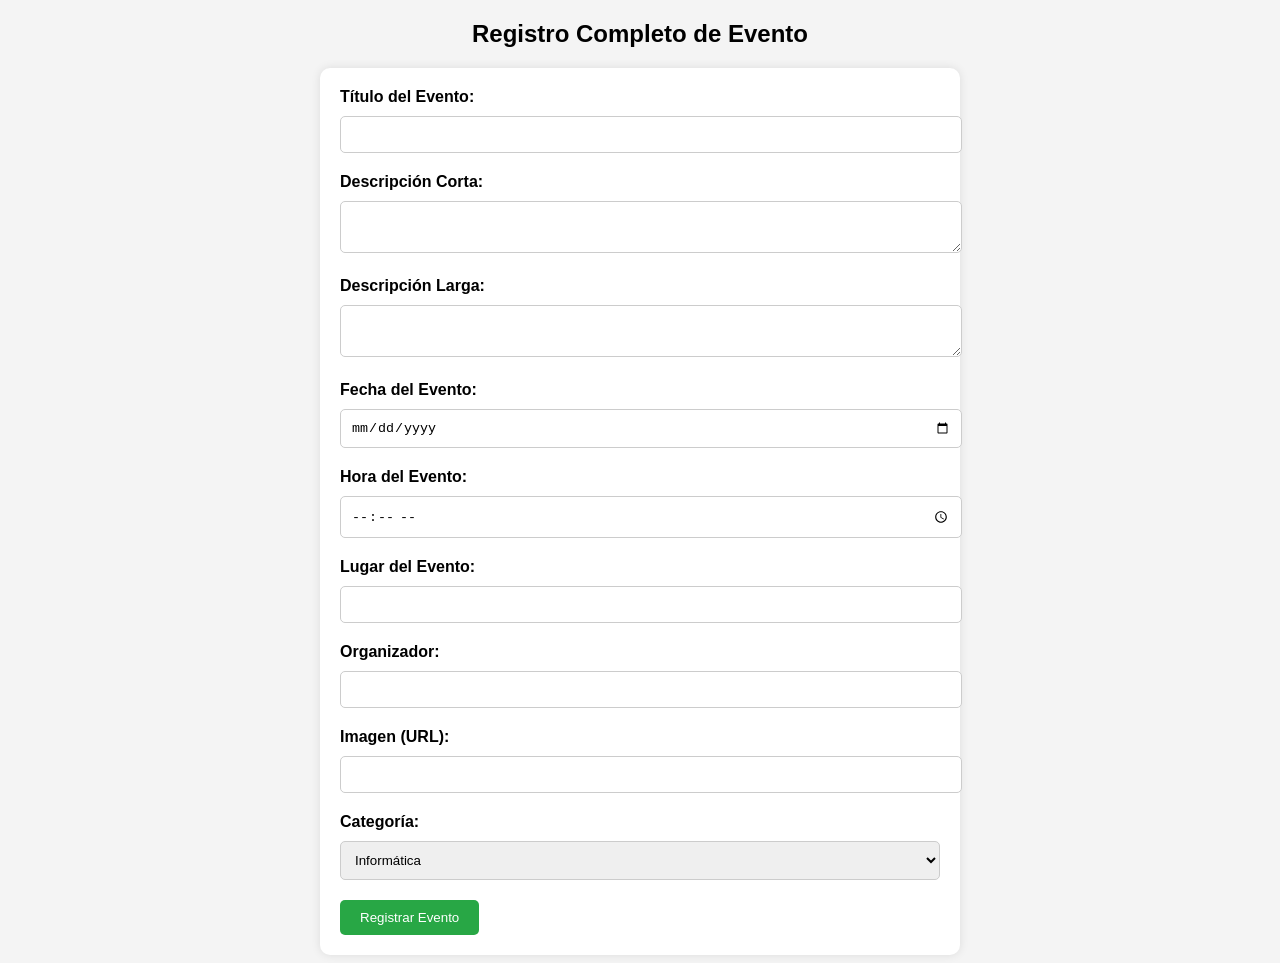
==== prueba/index.html @ 90b8b3d0 "Add files via upload" ====
<!DOCTYPE html>
<html lang="es">
<head>
    <meta charset="UTF-8">
    <meta name="viewport" content="width=device-width, initial-scale=1.0">
    <link rel="stylesheet" href="Prueba.css">
    <title>Registro Completo de Evento</title>
</head>
<body>

    <h2 style="text-align:center;">Registro Completo de Evento</h2>

    <form action="registrar_evento.php" method="post">
        <label for="titulo">Título del Evento:</label>
        <input type="text" id="titulo" name="titulo" required>

        <label for="descripcion">Descripción Corta:</label>
        <textarea id="descripcion" name="descripcion" required></textarea>

        <label for="descripcion_larga">Descripción Larga:</label>
        <textarea id="descripcion_larga" name="descripcion_larga"></textarea>

        <label for="fecha">Fecha del Evento:</label>
        <input type="date" id="fecha" name="fecha" required>

        <label for="hora">Hora del Evento:</label>
        <input type="time" id="hora" name="hora">

        <label for="lugar">Lugar del Evento:</label>
        <input type="text" id="lugar" name="lugar">

        <label for="organizador">Organizador:</label>
        <input type="text" id="organizador" name="organizador">

        <label for="imagen">Imagen (URL):</label>
        <input type="text" id="imagen" name="imagen">

        <label for="categoria">Categoría:</label>
        <select id="categoria" name="categoria" required>
            <option value="Informatica">Informática</option>
            <option value="Enfermeria">Enfermería</option>
            <option value="Contabilidad">Contabilidad</option>
        </select>

        <button type="submit">Registrar Evento</button>
    </form>
</body>
</html>
---- prueba/Prueba.css ----
body {
    font-family: Arial, sans-serif;
    background-color: #f4f4f4;
}

form {
    max-width: 600px;
    margin: 0 auto;
    padding: 20px;
    background-color: #fff;
    box-shadow: 0px 0px 10px rgba(0, 0, 0, 0.1);
    border-radius: 10px;
}

label {
    display: block;
    margin-bottom: 10px;
    font-weight: bold;
}

input[type="text"], input[type="date"], input[type="time"], textarea, select {
    width: 100%;
    padding: 10px;
    margin-bottom: 20px;
    border: 1px solid #ccc;
    border-radius: 5px;
}

button {
    padding: 10px 20px;
    background-color: #28a745;
    color: white;
    border: none;
    border-radius: 5px;
    cursor: pointer;
}

button:hover {
    background-color: #218838;
}
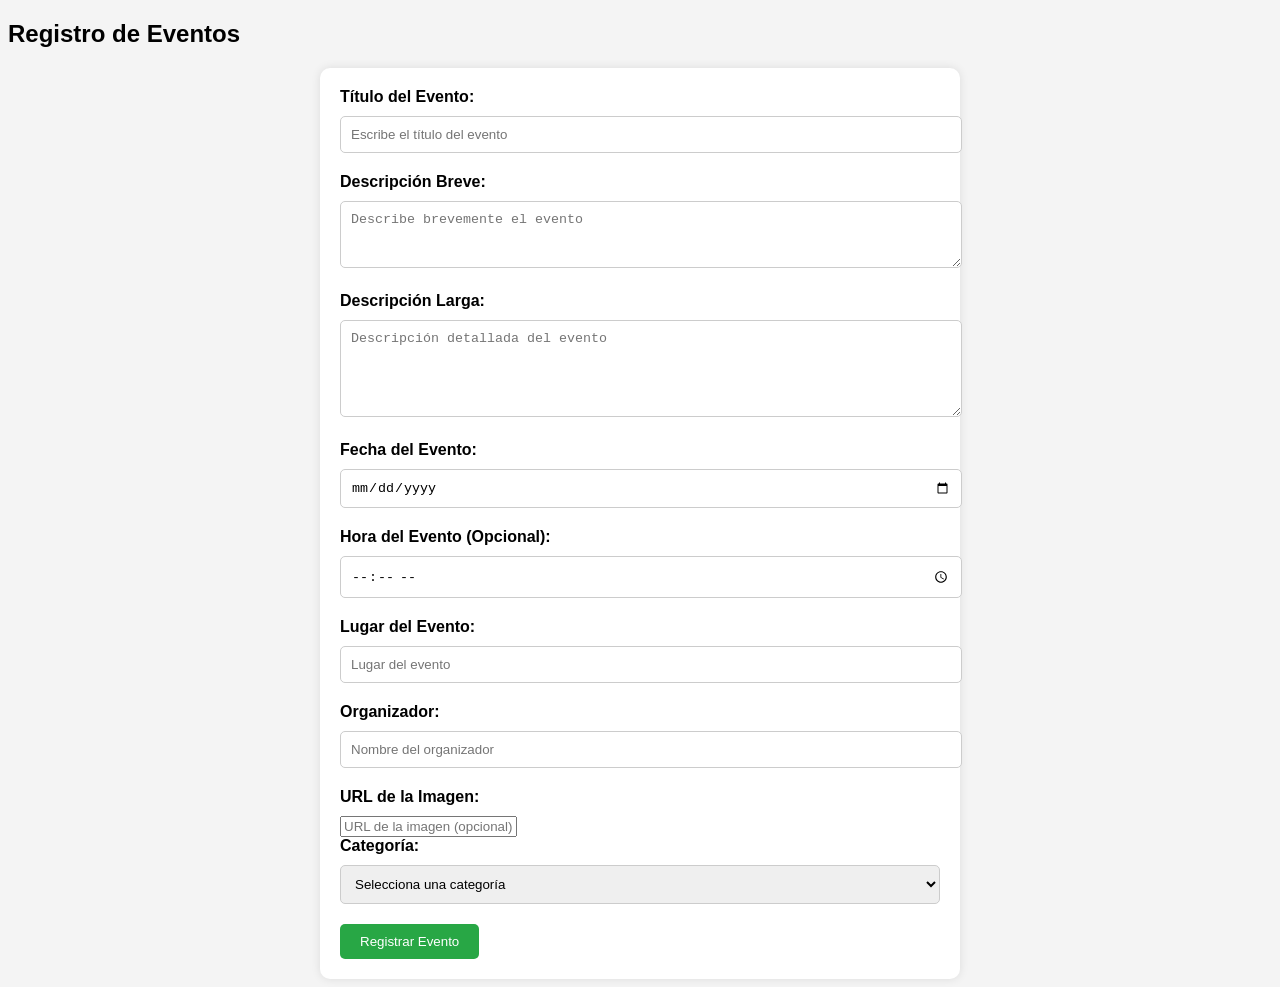
==== commit 24aa0f2a: "Update index.html Formulario para eventos" ====
--- a/prueba/index.html
+++ b/prueba/index.html
@@ -7,42 +7,61 @@
     <title>Registro Completo de Evento</title>
 </head>
 <body>
+    <div class="form-container">
+        <h2>Registro de Eventos</h2>
+        <form method="POST" action="registro_evento.php">
+            <div class="form-group">
+                <label for="titulo">Título del Evento:</label>
+                <input type="text" id="titulo" name="titulo" placeholder="Escribe el título del evento" required>
+            </div>
+            
+            <div class="form-group">
+                <label for="descripcion">Descripción Breve:</label>
+                <textarea id="descripcion" name="descripcion" rows="3" placeholder="Describe brevemente el evento" required></textarea>
+            </div>
+            
+            <div class="form-group">
+                <label for="descripcion_larga">Descripción Larga:</label>
+                <textarea id="descripcion_larga" name="descripcion_larga" rows="5" placeholder="Descripción detallada del evento"></textarea>
+            </div>
+            
+            <div class="form-group">
+                <label for="fecha">Fecha del Evento:</label>
+                <input type="date" id="fecha" name="fecha" required>
+            </div>
+            
+            <div class="form-group">
+                <label for="hora">Hora del Evento (Opcional):</label>
+                <input type="time" id="hora" name="hora">
+            </div>
+            
+            <div class="form-group">
+                <label for="lugar">Lugar del Evento:</label>
+                <input type="text" id="lugar" name="lugar" placeholder="Lugar del evento" required>
+            </div>
+            
+            <div class="form-group">
+                <label for="organizador">Organizador:</label>
+                <input type="text" id="organizador" name="organizador" placeholder="Nombre del organizador" required>
+            </div>
+            
+            <div class="form-group">
+                <label for="imagen">URL de la Imagen:</label>
+                <input type="url" id="imagen" name="imagen" placeholder="URL de la imagen (opcional)">
+            </div>
 
-    <h2 style="text-align:center;">Registro Completo de Evento</h2>
+            <div class="form-group">
+                <label for="categoria">Categoría:</label>
+                <select id="categoria" name="categoria" required>
+                    <option value="" disabled selected>Selecciona una categoría</option>
+                    <option value="Informatica">Informática</option>
+                    <option value="Enfermeria">Enfermería</option>
+                    <option value="Contabilidad">Contabilidad</option>
+                </select>
+            </div>
 
-    <form action="registrar_evento.php" method="post">
-        <label for="titulo">Título del Evento:</label>
-        <input type="text" id="titulo" name="titulo" required>
-
-        <label for="descripcion">Descripción Corta:</label>
-        <textarea id="descripcion" name="descripcion" required></textarea>
-
-        <label for="descripcion_larga">Descripción Larga:</label>
-        <textarea id="descripcion_larga" name="descripcion_larga"></textarea>
-
-        <label for="fecha">Fecha del Evento:</label>
-        <input type="date" id="fecha" name="fecha" required>
-
-        <label for="hora">Hora del Evento:</label>
-        <input type="time" id="hora" name="hora">
-
-        <label for="lugar">Lugar del Evento:</label>
-        <input type="text" id="lugar" name="lugar">
-
-        <label for="organizador">Organizador:</label>
-        <input type="text" id="organizador" name="organizador">
-
-        <label for="imagen">Imagen (URL):</label>
-        <input type="text" id="imagen" name="imagen">
-
-        <label for="categoria">Categoría:</label>
-        <select id="categoria" name="categoria" required>
-            <option value="Informatica">Informática</option>
-            <option value="Enfermeria">Enfermería</option>
-            <option value="Contabilidad">Contabilidad</option>
-        </select>
-
-        <button type="submit">Registrar Evento</button>
-    </form>
+            <button type="submit">Registrar Evento</button>
+        </form>
+    </div>
 </body>
 </html>
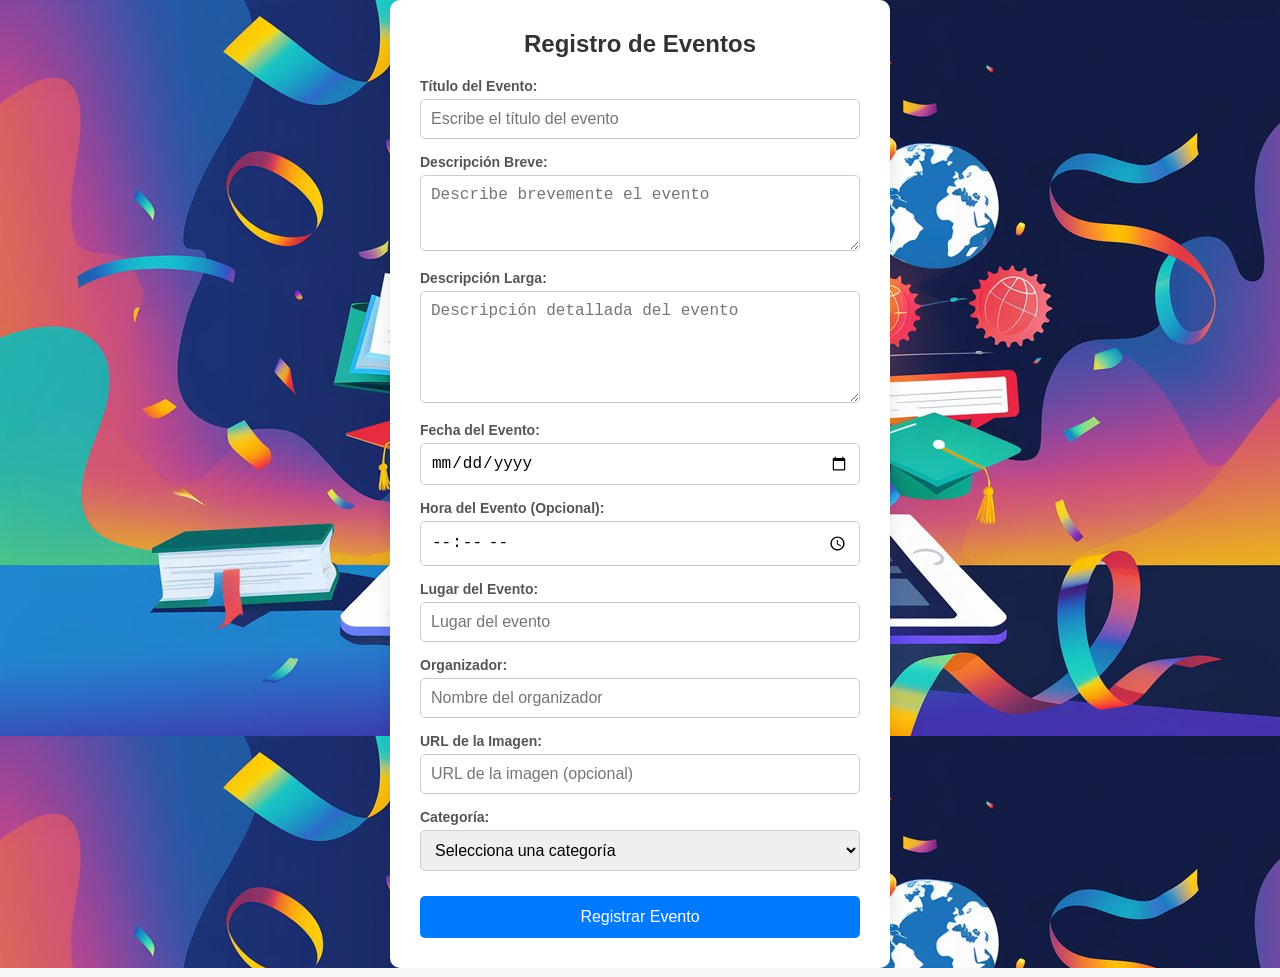
==== commit dfa4c6c6: "Update index.html" ====
--- a/prueba/index.html
+++ b/prueba/index.html
@@ -9,7 +9,7 @@
 <body>
     <div class="form-container">
         <h2>Registro de Eventos</h2>
-        <form method="POST" action="registro_evento.php">
+        <form method="POST" action="registrar_evento.php">
             <div class="form-group">
                 <label for="titulo">Título del Evento:</label>
                 <input type="text" id="titulo" name="titulo" placeholder="Escribe el título del evento" required>
--- a/prueba/Prueba.css
+++ b/prueba/Prueba.css
@@ -1,40 +1,100 @@
-body {
-    font-family: Arial, sans-serif;
-    background-color: #f4f4f4;
+* {
+    box-sizing: border-box;
+    margin: 0;
+    padding: 0;
 }
 
-form {
-    max-width: 600px;
-    margin: 0 auto;
-    padding: 20px;
-    background-color: #fff;
-    box-shadow: 0px 0px 10px rgba(0, 0, 0, 0.1);
+body {
+    background-image: url('ph3.jpeg');
+    font-family: 'Segoe UI', Tahoma, Geneva, Verdana, sans-serif;
+    background-color: #f7f7f7;
+    display: flex;
+    justify-content: center;
+    align-items: center;
+    min-height: 100vh;
+}
+
+.form-container {
+    background-color: #ffffff;
+    padding: 30px;
     border-radius: 10px;
+    box-shadow: 0px 5px 15px rgba(0, 0, 0, 0.1);
+    width: 100%;
+    max-width: 500px;
+}
+
+h2 {
+    text-align: center;
+    color: #333333;
+    margin-bottom: 20px;
+    font-size: 24px;
+}
+
+.form-group {
+    margin-bottom: 15px;
 }
 
 label {
+    font-size: 14px;
+    font-weight: bold;
+    color: #555555;
+    margin-bottom: 5px;
     display: block;
-    margin-bottom: 10px;
-    font-weight: bold;
 }
 
-input[type="text"], input[type="date"], input[type="time"], textarea, select {
+input, textarea, select {
     width: 100%;
     padding: 10px;
-    margin-bottom: 20px;
-    border: 1px solid #ccc;
+    border: 1px solid #cccccc;
     border-radius: 5px;
+    font-size: 16px;
+    outline: none;
+    transition: all 0.3s ease;
+}
+
+input:focus, textarea:focus, select:focus {
+    border-color: #007bff;
+    box-shadow: 0 0 5px rgba(0, 123, 255, 0.2);
+}
+
+textarea {
+    resize: vertical;
 }
 
 button {
-    padding: 10px 20px;
-    background-color: #28a745;
+    width: 100%;
+    background-color: #007bff;
     color: white;
+    padding: 12px;
     border: none;
     border-radius: 5px;
+    font-size: 16px;
     cursor: pointer;
+    margin-top: 10px;
+    transition: background-color 0.3s ease;
 }
 
 button:hover {
-    background-color: #218838;
-}+    background-color: #0056b3;
+}
+
+.form-group-half {
+    display: inline-block;
+    width: 48%;
+}
+
+.form-group-half:first-child {
+    margin-right: 4%;
+}
+
+@media (max-width: 600px) {
+    .form-group-half {
+        display: block;
+        width: 100%;
+        margin-right: 0;
+    }
+
+    button {
+        padding: 10px;
+    }
+}
